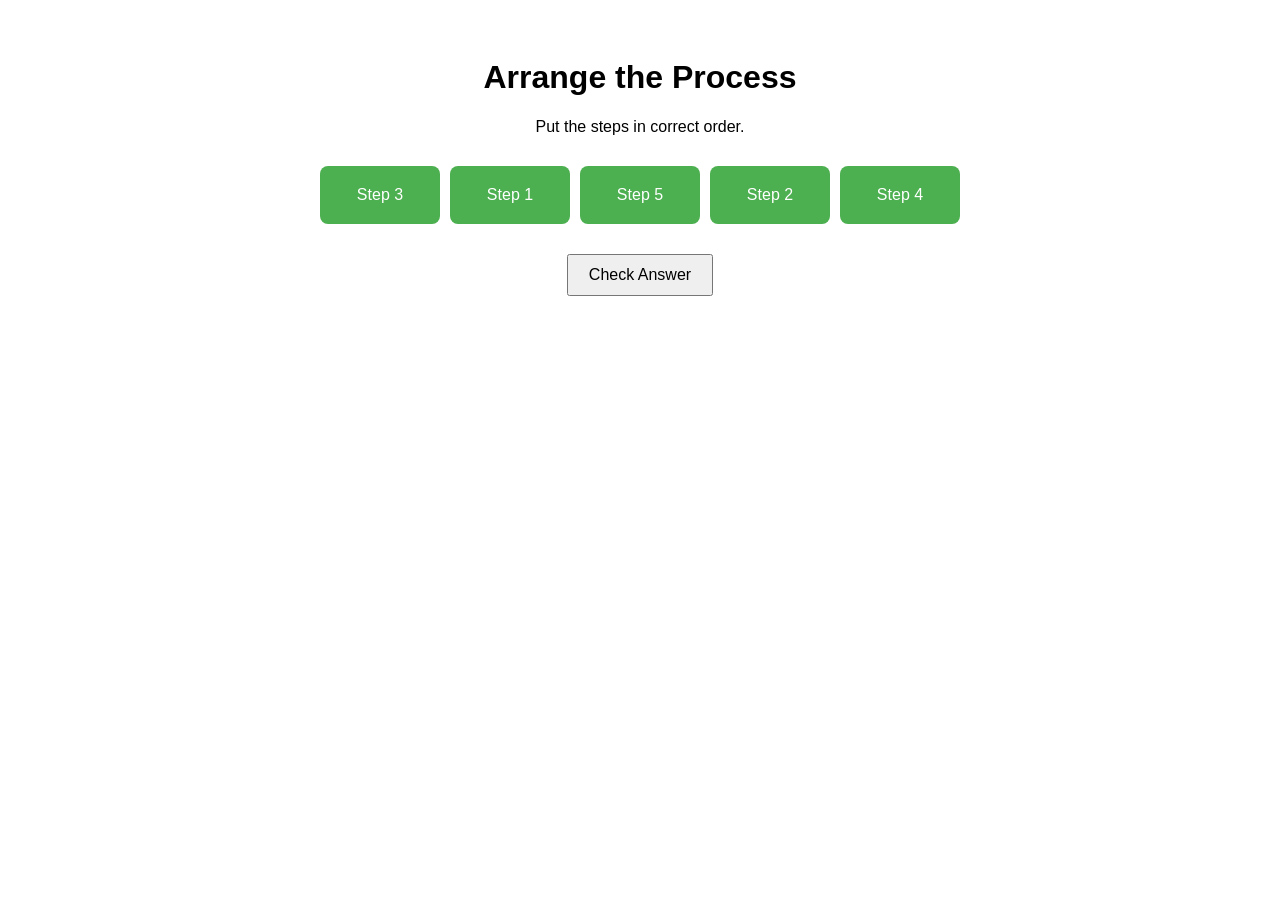
==== index.html @ 609a26a6 "Add files via upload" ====
<!DOCTYPE html>
<html>
<head>
  <title>Arrange Tiles Game</title>
  <link rel="stylesheet" href="style.css">
</head>
<body>

<h1>Arrange the Process</h1>
<p>Put the steps in correct order.</p>

<div id="tiles">
  <div class="tile" draggable="true">Step 3</div>
  <div class="tile" draggable="true">Step 1</div>
  <div class="tile" draggable="true">Step 5</div>
  <div class="tile" draggable="true">Step 2</div>
  <div class="tile" draggable="true">Step 4</div>
</div>

<button onclick="checkOrder()">Check Answer</button>

<p id="result"></p>

<script src="script.js"></script>
</body>
</html>
---- style.css ----
body {
    font-family: Arial;
    text-align: center;
    padding: 30px;
  }
  
  #tiles {
    display: flex;
    gap: 10px;
    justify-content: center;
    margin: 30px;
  }
  
  .tile {
    padding: 20px;
    background: #4CAF50;
    color: white;
    cursor: grab;
    border-radius: 8px;
    min-width: 80px;
  }
  
  button {
    padding: 10px 20px;
    font-size: 16px;
  }
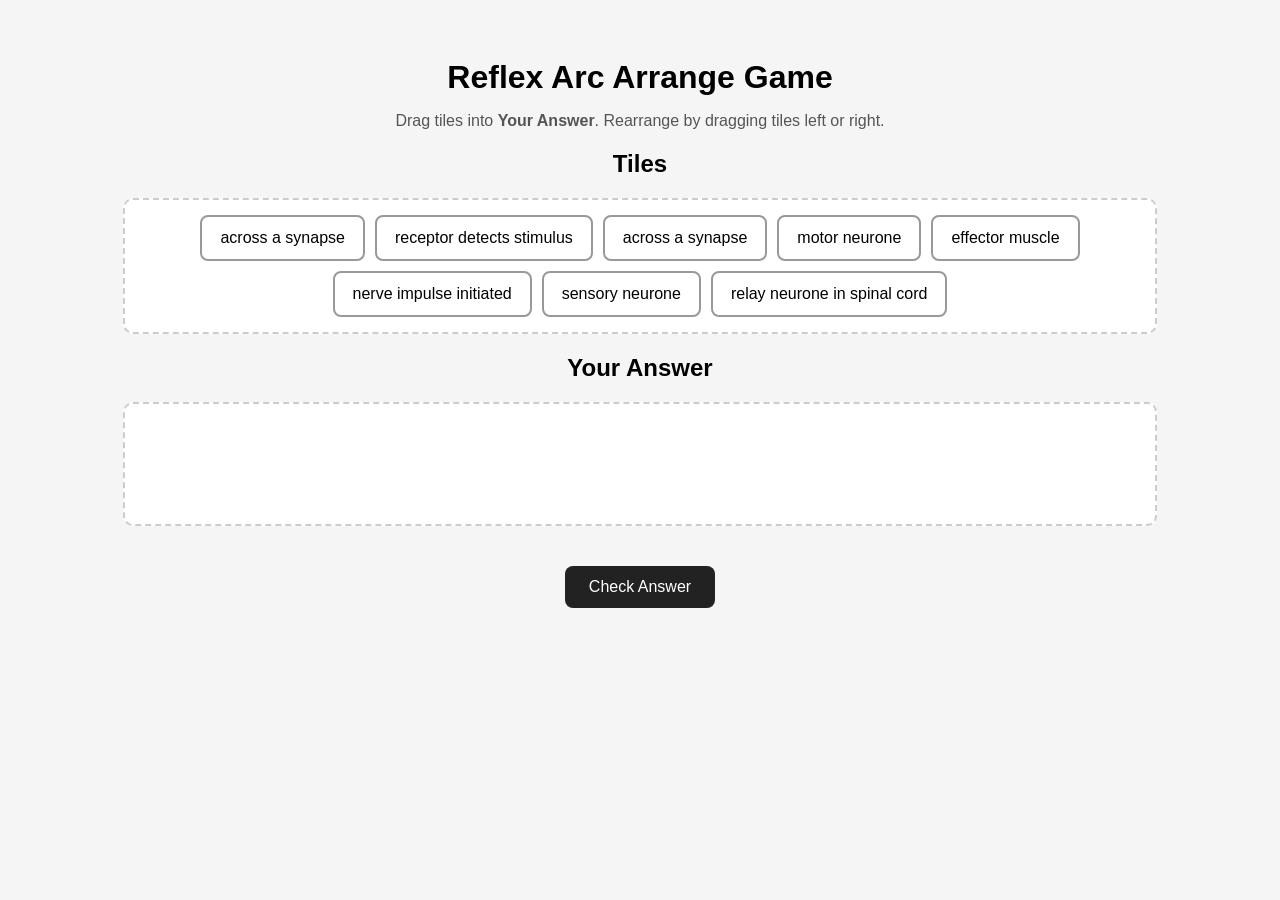
==== commit ed300fd7: "Add files via upload" ====
--- a/index.html
+++ b/index.html
@@ -1,26 +1,199 @@
 <!DOCTYPE html>
-<html>
+<html lang="en">
 <head>
-  <title>Arrange Tiles Game</title>
-  <link rel="stylesheet" href="style.css">
+<meta charset="UTF-8">
+<meta name="viewport" content="width=device-width, initial-scale=1.0">
+<title>Reflex Arc Tile Game</title>
+
+<style>
+body {
+    font-family: Arial, sans-serif;
+    background: #f5f5f5;
+    text-align: center;
+    padding: 30px;
+}
+
+h1 {
+    margin-bottom: 10px;
+}
+
+.instructions {
+    margin-bottom: 20px;
+    color: #555;
+}
+
+#tileContainer, #dropZone {
+    display: flex;
+    flex-wrap: wrap;
+    gap: 10px;
+    justify-content: center;
+    margin: 20px auto;
+    max-width: 1000px;
+    min-height: 90px;
+    padding: 15px;
+    border: 2px dashed #ccc;
+    border-radius: 10px;
+    background: white;
+}
+
+.tile {
+    padding: 12px 18px;
+    background: white;
+    border: 2px solid #999;
+    border-radius: 8px;
+    cursor: grab;
+    user-select: none;
+    transition: 0.2s;
+}
+
+.tile:hover {
+    border-color: red;
+}
+
+.tile.dragging {
+    opacity: 0.4;
+}
+
+.placeholder {
+    width: 140px;
+    height: 45px;
+    border: 2px dashed #bbb;
+    border-radius: 8px;
+}
+
+button {
+    margin-top: 20px;
+    padding: 12px 24px;
+    border: none;
+    background: #222;
+    color: white;
+    border-radius: 8px;
+    cursor: pointer;
+    font-size: 16px;
+}
+
+button:hover {
+    background: #444;
+}
+
+#result {
+    margin-top: 20px;
+    font-size: 22px;
+    font-weight: bold;
+}
+</style>
 </head>
 <body>
 
-<h1>Arrange the Process</h1>
-<p>Put the steps in correct order.</p>
+<h1>Reflex Arc Arrange Game</h1>
+<p class="instructions">Drag tiles into <b>Your Answer</b>. Rearrange by dragging tiles left or right.</p>
 
-<div id="tiles">
-  <div class="tile" draggable="true">Step 3</div>
-  <div class="tile" draggable="true">Step 1</div>
-  <div class="tile" draggable="true">Step 5</div>
-  <div class="tile" draggable="true">Step 2</div>
-  <div class="tile" draggable="true">Step 4</div>
-</div>
+<h2>Tiles</h2>
+<div id="tileContainer"></div>
 
-<button onclick="checkOrder()">Check Answer</button>
+<h2>Your Answer</h2>
+<div id="dropZone"></div>
 
-<p id="result"></p>
+<button onclick="checkAnswer()">Check Answer</button>
 
-<script src="script.js"></script>
+<div id="result"></div>
+
+<script>
+const correctOrder = [
+    "receptor detects stimulus",
+    "nerve impulse initiated",
+    "sensory neurone",
+    "across a synapse",
+    "relay neurone in spinal cord",
+    "across a synapse",
+    "motor neurone",
+    "effector muscle"
+];
+
+let shuffled = [...correctOrder].sort(() => Math.random() - 0.5);
+
+const tileContainer = document.getElementById("tileContainer");
+const dropZone = document.getElementById("dropZone");
+
+function createTile(text, id) {
+    const tile = document.createElement("div");
+    tile.className = "tile";
+    tile.draggable = true;
+    tile.textContent = text;
+    tile.dataset.id = id;
+
+    tile.addEventListener("dragstart", () => {
+        tile.classList.add("dragging");
+    });
+
+    tile.addEventListener("dragend", () => {
+        tile.classList.remove("dragging");
+    });
+
+    return tile;
+}
+
+function loadTiles() {
+    shuffled.forEach((text, index) => {
+        tileContainer.appendChild(createTile(text, index));
+    });
+}
+
+function getDragAfterElement(container, x) {
+    const draggableElements = [...container.querySelectorAll(".tile:not(.dragging)")];
+
+    return draggableElements.reduce((closest, child) => {
+        const box = child.getBoundingClientRect();
+        const offset = x - box.left - box.width / 2;
+
+        if (offset < 0 && offset > closest.offset) {
+            return { offset: offset, element: child };
+        } else {
+            return closest;
+        }
+    }, { offset: Number.NEGATIVE_INFINITY }).element;
+}
+
+function enableSortable(container) {
+    container.addEventListener("dragover", e => {
+        e.preventDefault();
+        const dragging = document.querySelector(".dragging");
+        const afterElement = getDragAfterElement(container, e.clientX);
+
+        if (afterElement == null) {
+            container.appendChild(dragging);
+        } else {
+            container.insertBefore(dragging, afterElement);
+        }
+    });
+}
+
+enableSortable(tileContainer);
+enableSortable(dropZone);
+
+function checkAnswer() {
+    const tiles = [...dropZone.children];
+    const answer = tiles.map(tile => tile.textContent);
+
+    let correct = true;
+
+    if (answer.length !== correctOrder.length) {
+        correct = false;
+    } else {
+        for (let i = 0; i < correctOrder.length; i++) {
+            if (answer[i] !== correctOrder[i]) {
+                correct = false;
+                break;
+            }
+        }
+    }
+
+    document.getElementById("result").textContent =
+        correct ? "✅ Correct!" : "❌ Try Again!";
+}
+
+loadTiles();
+</script>
+
 </body>
 </html>
